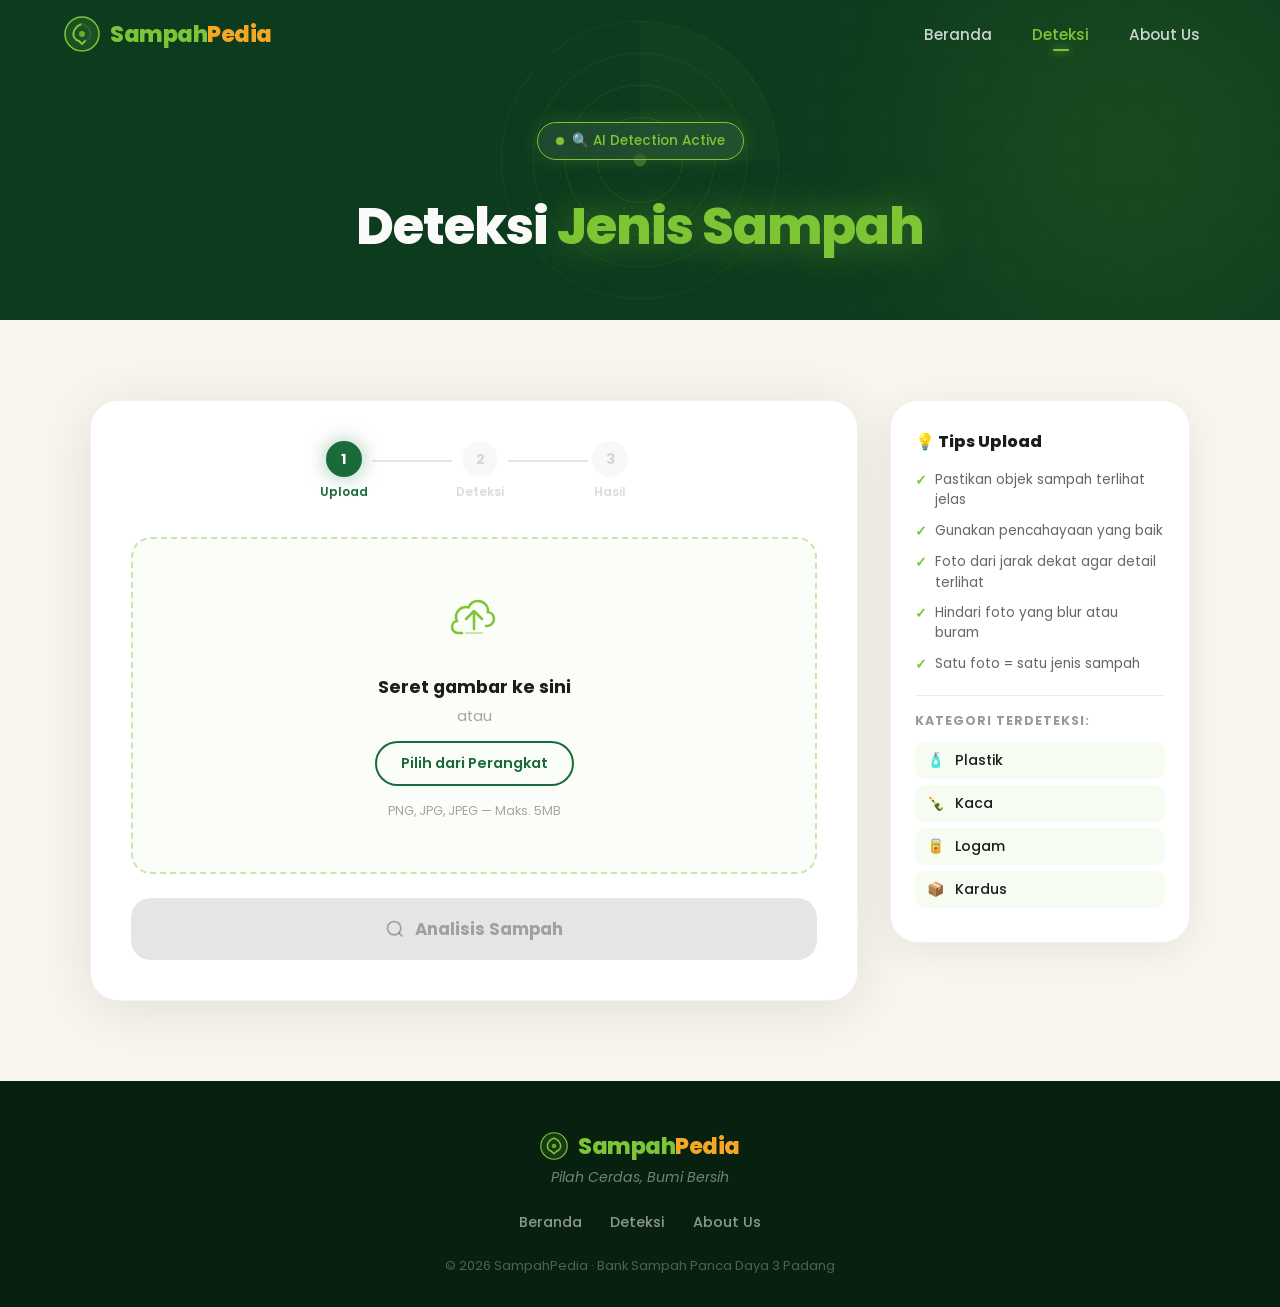
==== frontend/deteksi.html @ 286293ba "Initial commit: SampahPedia - Klasifikasi Sampah CNN MobileNetV2" ====
<!DOCTYPE html>
<html lang="id">
<head>
<meta charset="UTF-8">
<meta name="viewport" content="width=device-width, initial-scale=1.0">
<title>Deteksi Sampah — SampahPedia</title>
<meta name="description" content="Upload foto sampah dan deteksi jenisnya menggunakan AI CNN SampahPedia">
<link rel="preconnect" href="https://fonts.googleapis.com">
<link rel="preconnect" href="https://fonts.gstatic.com" crossorigin>
<link href="https://fonts.googleapis.com/css2?family=Poppins:wght@300;400;500;600;700;800&display=swap" rel="stylesheet">
<link rel="stylesheet" href="css/style.css">
<link rel="stylesheet" href="css/deteksi.css">
</head>
<body>

<!-- NAVBAR -->
<nav class="navbar" id="navbar">
  <div class="nav-container">
    <a href="index.html" class="nav-logo">
      <svg width="36" height="36" viewBox="0 0 36 36" fill="none">
        <circle cx="18" cy="18" r="17" fill="rgba(122,198,53,0.15)" stroke="#7CC635" stroke-width="1.5"/>
        <path d="M18 8C18 8 12 10 10 15C8 20 11 24 15 25" stroke="#7CC635" stroke-width="2" stroke-linecap="round"/>
        <path d="M18 8C18 8 24 10 26 15C28 20 25 24 21 25" stroke="#1A6B3A" stroke-width="2" stroke-linecap="round"/>
        <path d="M15 25L18 28L21 25" stroke="#7CC635" stroke-width="2" stroke-linecap="round" stroke-linejoin="round"/>
        <circle cx="18" cy="18" r="3" fill="#7CC635" opacity="0.8"/>
      </svg>
      <span class="logo-text"><span class="logo-sampah">Sampah</span><span class="logo-pedia">Pedia</span></span>
    </a>
    <button class="nav-toggle" id="navToggle" aria-label="Toggle menu">
      <span></span><span></span><span></span>
    </button>
    <ul class="nav-links" id="navLinks">
      <li><a href="index.html" class="nav-link">Beranda</a></li>
      <li><a href="deteksi.html" class="nav-link active">Deteksi</a></li>
      <li><a href="about.html" class="nav-link">About Us</a></li>
    </ul>
  </div>
</nav>

<!-- PAGE HERO -->
<section class="page-hero">
  <div class="page-hero-bg">
    <div class="orb orb-1"></div>
    <div class="dot-grid"></div>
    <!-- Radar SVG -->
    <div class="radar-wrap">
      <svg class="radar-svg" viewBox="0 0 300 300" fill="none" xmlns="http://www.w3.org/2000/svg">
        <circle cx="150" cy="150" r="130" stroke="rgba(122,198,53,0.12)" stroke-width="1"/>
        <circle cx="150" cy="150" r="100" stroke="rgba(122,198,53,0.15)" stroke-width="1"/>
        <circle cx="150" cy="150" r="70" stroke="rgba(122,198,53,0.18)" stroke-width="1"/>
        <circle cx="150" cy="150" r="40" stroke="rgba(122,198,53,0.2)" stroke-width="1"/>
        <line x1="150" y1="20" x2="150" y2="280" stroke="rgba(122,198,53,0.08)" stroke-width="1"/>
        <line x1="20" y1="150" x2="280" y2="150" stroke="rgba(122,198,53,0.08)" stroke-width="1"/>
        <path d="M150 150 L150 20 A130 130 0 0 1 280 150" fill="rgba(122,198,53,0.06)" class="radar-sweep"/>
        <circle cx="150" cy="150" r="6" fill="rgba(122,198,53,0.6)"/>
      </svg>
    </div>
  </div>
  <div class="page-hero-content">
    <div class="hero-badge">
      <span class="badge-dot"></span>
      🔍 AI Detection Active
    </div>
    <h1 class="page-title">Deteksi <span class="title-lime">Jenis Sampah</span></h1>
  </div>
</section>

<!-- MAIN DETECTION -->
<section class="detection-section">
  <div class="detection-container">

    <!-- MAIN CARD -->
    <div class="detection-card reveal" id="detectionCard">

      <!-- STEP INDICATOR -->
      <div class="steps-wrap">
        <div class="step active" id="step1">
          <div class="step-circle">1</div>
          <span class="step-label">Upload</span>
        </div>
        <div class="step-line" id="line12"></div>
        <div class="step" id="step2">
          <div class="step-circle">2</div>
          <span class="step-label">Deteksi</span>
        </div>
        <div class="step-line" id="line23"></div>
        <div class="step" id="step3">
          <div class="step-circle">3</div>
          <span class="step-label">Hasil</span>
        </div>
      </div>

      <!-- UPLOAD ZONE -->
      <div class="upload-zone" id="uploadZone">
        <div class="upload-icon-wrap">
          <svg class="upload-icon bounce-anim" width="60" height="60" viewBox="0 0 60 60" fill="none">
            <path d="M30 38V20M30 20L22 28M30 20L38 28" stroke="#7CC635" stroke-width="2.5" stroke-linecap="round" stroke-linejoin="round"/>
            <path d="M18 42H14C10.69 42 8 39.31 8 36C8 33.05 10.07 30.57 12.87 30.06C12.3 28.85 12 27.46 12 26C12 20.48 16.48 16 22 16C22.93 16 23.83 16.14 24.68 16.39C26.15 12.6 29.78 10 34 10C39.52 10 44 14.48 44 20C44 20.36 43.98 20.71 43.94 21.06C47.43 21.56 50 24.47 50 28C50 31.87 46.87 35 43 35H42" stroke="#7CC635" stroke-width="2.5" stroke-linecap="round"/>
            <path d="M22 42H38" stroke="rgba(122,198,53,0.4)" stroke-width="2" stroke-linecap="round"/>
          </svg>
        </div>
        <p class="upload-main">Seret gambar ke sini</p>
        <p class="upload-or">atau</p>
        <label for="fileInput" class="btn-upload-file">Pilih dari Perangkat</label>
        <input type="file" id="fileInput" accept="image/png,image/jpg,image/jpeg" hidden>
        <p class="upload-note">PNG, JPG, JPEG — Maks. 5MB</p>
      </div>

      <!-- PREVIEW ZONE (hidden by default) -->
      <div class="preview-zone" id="previewZone" style="display:none">
        <div class="preview-img-wrap">
          <img id="previewImg" src="" alt="Preview">
          <button class="btn-remove-img" id="removeImg" title="Ganti Gambar">✕ Ganti</button>
        </div>
        <p class="preview-name" id="previewName"></p>
      </div>

      <!-- DETECT BUTTON -->
      <button class="btn-detect" id="detectBtn" disabled>
        <svg width="20" height="20" viewBox="0 0 24 24" fill="none" stroke="currentColor" stroke-width="2">
          <circle cx="11" cy="11" r="8"/><path d="m21 21-4.35-4.35"/>
        </svg>
        Analisis Sampah
      </button>

      <!-- LOADING STATE -->
      <div class="loading-state" id="loadingState" style="display:none">
        <div class="sonar-wrap">
          <svg class="sonar-svg" viewBox="0 0 200 200" fill="none">
            <circle cx="100" cy="100" r="80" stroke="rgba(122,198,53,0.15)" stroke-width="1.5"/>
            <circle cx="100" cy="100" r="60" stroke="rgba(122,198,53,0.2)" stroke-width="1.5"/>
            <circle cx="100" cy="100" r="40" stroke="rgba(122,198,53,0.25)" stroke-width="1.5"/>
            <circle cx="100" cy="100" r="20" fill="rgba(122,198,53,0.3)"/>
            <circle cx="100" cy="100" r="80" stroke="rgba(122,198,53,0.5)" stroke-width="2" class="sonar-ping"/>
          </svg>
        </div>
        <p class="loading-text" id="loadingText">Memproses gambar...</p>
      </div>

      <!-- RESULT SECTION -->
      <div class="result-section" id="resultSection" style="display:none">
        <div class="result-card" id="resultCard">
          <div class="result-accent-bar" id="resultAccent"></div>
          <div class="result-top">
            <div class="result-icon" id="resultIcon"></div>
            <div class="result-meta">
              <span class="result-label-sm">Hasil Deteksi</span>
              <div class="result-category" id="resultCategory"></div>
              <div class="confidence-label">
                <span>Tingkat Keyakinan</span>
                <span class="confidence-val" id="confidenceVal">—</span>
              </div>
              <div class="confidence-bar-bg">
                <div class="confidence-bar-fill" id="confidenceFill"></div>
              </div>
            </div>
          </div>

          <div class="result-desc" id="resultDesc"></div>

          <div class="result-badges" id="resultBadges"></div>

          <!-- ALL PREDICTIONS BREAKDOWN -->
          <div class="predictions-breakdown" id="predictionsBreakdown"></div>

          <!-- HANDLING GUIDE -->
          <div class="guide-accordion" id="guideAccordion">
            <button class="guide-toggle" id="guideToggle">
              <span>♻️ Cara Pengelolaan Sampah Ini</span>
              <svg class="guide-arrow" width="20" height="20" viewBox="0 0 24 24" fill="none" stroke="currentColor" stroke-width="2"><path d="M6 9l6 6 6-6"/></svg>
            </button>
            <div class="guide-content" id="guideContent"></div>
          </div>

          <!-- REFERENCE IMAGES -->
          <div class="ref-images-section">
            <h4 class="ref-title">Gambar Referensi</h4>
            <div class="ref-images-grid" id="refImagesGrid"></div>
          </div>

          <!-- ACTION BUTTONS -->
          <div class="result-actions">
            <button class="btn-action-outline" id="resetBtn">
              🔄 Deteksi Ulang
            </button>
            <button class="btn-action-filled" id="copyBtn">
              📋 Salin Hasil
            </button>
          </div>
        </div>
      </div>
    </div>

    <!-- TIPS SIDEBAR -->
    <div class="tips-card reveal reveal-delay">
      <h3 class="tips-title">💡 Tips Upload</h3>
      <ul class="tips-list">
        <li>Pastikan objek sampah terlihat jelas</li>
        <li>Gunakan pencahayaan yang baik</li>
        <li>Foto dari jarak dekat agar detail terlihat</li>
        <li>Hindari foto yang blur atau buram</li>
        <li>Satu foto = satu jenis sampah</li>
      </ul>
      <div class="tips-divider"></div>
      <div class="tips-cats">
        <p class="tips-cats-title">Kategori Terdeteksi:</p>
        <div class="tips-cat-item"><span>🧴</span> Plastik</div>
        <div class="tips-cat-item"><span>🍾</span> Kaca</div>
        <div class="tips-cat-item"><span>🥫</span> Logam</div>
        <div class="tips-cat-item"><span>📦</span> Kardus</div>
      </div>
    </div>
  </div>
</section>

<!-- FOOTER -->
<footer class="footer">
  <div class="footer-container">
    <div class="footer-brand">
      <a href="index.html" class="nav-logo footer-logo">
        <svg width="28" height="28" viewBox="0 0 36 36" fill="none">
          <circle cx="18" cy="18" r="17" fill="rgba(122,198,53,0.15)" stroke="#7CC635" stroke-width="1.5"/>
          <path d="M18 8C18 8 12 10 10 15C8 20 11 24 15 25" stroke="#7CC635" stroke-width="2" stroke-linecap="round"/>
          <path d="M18 8C18 8 24 10 26 15C28 20 25 24 21 25" stroke="#7CC635" stroke-width="2" stroke-linecap="round"/>
          <path d="M15 25L18 28L21 25" stroke="#7CC635" stroke-width="2" stroke-linecap="round" stroke-linejoin="round"/>
          <circle cx="18" cy="18" r="3" fill="#7CC635" opacity="0.8"/>
        </svg>
        <span class="logo-text"><span class="logo-sampah">Sampah</span><span class="logo-pedia">Pedia</span></span>
      </a>
      <p class="footer-tagline">Pilah Cerdas, Bumi Bersih</p>
    </div>
    <nav class="footer-nav">
      <a href="index.html" class="footer-link">Beranda</a>
      <a href="deteksi.html" class="footer-link">Deteksi</a>
      <a href="about.html" class="footer-link">About Us</a>
    </nav>
    <p class="footer-copy">© 2026 SampahPedia · Bank Sampah Panca Daya 3 Padang</p>
  </div>
</footer>

<script src="js/app.js"></script>
<script src="js/deteksi.js"></script>
</body>
</html>
---- frontend/css/style.css ----
/* ===== SAMPAHPEDIA GLOBAL CSS ===== */
*,*::before,*::after{box-sizing:border-box;margin:0;padding:0}

:root{
  --green-deep:#0D3B1E;
  --green-primary:#1A6B3A;
  --green-lime:#7CC635;
  --amber:#F5A623;
  --cream:#F9F6F0;
  --text-light:#FAFAFA;
  --text-dark:#1C1C1C;
  --glass-bg:rgba(255,255,255,0.08);
  --glass-border:rgba(255,255,255,0.15);
  --radius-lg:20px;
  --radius-xl:28px;
  --shadow-glow:0 0 40px rgba(122,198,53,0.25);
}

html{scroll-behavior:smooth;font-size:16px}

body{
  font-family:'Poppins',sans-serif;
  background:var(--green-deep);
  color:var(--text-light);
  overflow-x:hidden;
}

/* SCROLLBAR */
::-webkit-scrollbar{width:6px}
::-webkit-scrollbar-track{background:var(--green-deep)}
::-webkit-scrollbar-thumb{background:var(--green-lime);border-radius:3px}
::-webkit-scrollbar-thumb:hover{background:#9bdf50}

/* ===== NAVBAR ===== */
.navbar{
  position:fixed;top:0;left:0;right:0;z-index:1000;
  padding:16px 0;
  transition:all .35s ease;
}
.navbar.scrolled{
  background:rgba(13,59,30,0.85);
  backdrop-filter:blur(20px);
  -webkit-backdrop-filter:blur(20px);
  border-bottom:1px solid rgba(122,198,53,0.15);
  padding:10px 0;
  box-shadow:0 4px 30px rgba(0,0,0,0.3);
}
.nav-container{
  max-width:1200px;margin:0 auto;
  padding:0 24px;
  display:flex;align-items:center;justify-content:space-between;
}
.nav-logo{
  display:flex;align-items:center;gap:10px;
  text-decoration:none;
}
.logo-text{font-family:'Poppins',sans-serif;font-size:1.4rem;font-weight:800;letter-spacing:-0.5px}
.logo-sampah{color:#7CC635}
.logo-pedia{color:var(--amber)}
.nav-links{
  display:flex;align-items:center;gap:8px;
  list-style:none;
}
.nav-link{
  text-decoration:none;color:rgba(250,250,250,0.8);
  font-family:'Poppins',sans-serif;font-weight:500;font-size:.95rem;
  padding:8px 16px;border-radius:100px;
  transition:all .25s ease;position:relative;
}
.nav-link:hover,.nav-link.active{color:var(--green-lime)}
.nav-link.active::after{
  content:'';position:absolute;bottom:2px;left:50%;transform:translateX(-50%);
  width:16px;height:2px;background:var(--green-lime);border-radius:2px;
  box-shadow:0 0 8px var(--green-lime);
}
.nav-toggle{
  display:none;background:none;border:none;cursor:pointer;
  flex-direction:column;gap:5px;padding:4px;
}
.nav-toggle span{
  display:block;width:24px;height:2px;
  background:var(--text-light);border-radius:2px;
  transition:all .3s ease;
}

/* ===== HERO ===== */
.hero{
  min-height:100vh;
  background:var(--green-deep);
  position:relative;overflow:hidden;
  display:flex;align-items:center;
  padding-top:80px;
}
.hero-bg{position:absolute;inset:0;pointer-events:none}
.orb{position:absolute;border-radius:50%;filter:blur(80px);opacity:.4}
.orb-1{width:500px;height:500px;background:radial-gradient(circle,rgba(122,198,53,.35),transparent);top:-100px;right:-100px}
.orb-2{width:400px;height:400px;background:radial-gradient(circle,rgba(26,107,58,.5),transparent);bottom:-80px;left:-80px}
.blob-bg{position:absolute;top:50%;left:50%;transform:translate(-50%,-50%);width:700px;opacity:.6}
.blob-animate{animation:blobMorph 12s ease-in-out infinite}
@keyframes blobMorph{
  0%,100%{d:path("M120,-157.6C152.7,-141.5,174.3,-102.6,179.8,-63C185.3,-23.4,174.8,17,158.2,52.5C141.6,88,119,118.5,89.4,140.2C59.7,161.9,23,174.8,-14.6,171.7C-52.2,168.5,-90.7,149.4,-119.8,122.1C-148.9,94.8,-168.7,59.4,-175.9,20.5C-183.1,-18.3,-177.7,-60.6,-157.2,-93.3C-136.7,-126,-101.2,-149.2,-65.5,-162.2C-29.8,-175.1,5.9,-177.9,40.6,-170.6C75.3,-163.3,87.3,-173.7,120,-157.6Z")}
  50%{d:path("M140,-176.5C176.3,-151.4,193.1,-103.4,195.5,-58.4C197.9,-13.4,185.9,28.6,166.4,65.5C146.9,102.4,120,134.2,87.2,156.3C54.4,178.4,15.8,190.8,-23.8,190.1C-63.4,189.4,-104,175.6,-136.9,151.4C-169.8,127.2,-195,92.7,-205.2,54.3C-215.4,15.9,-210.6,-26.4,-193.2,-62.3C-175.8,-98.2,-145.8,-127.8,-111.4,-150.9C-77,-174,-38.5,-190.6,5.2,-197.3C48.9,-204,103.7,-201.6,140,-176.5Z")}
}
.dot-grid{
  position:absolute;inset:0;
  background-image:radial-gradient(rgba(122,198,53,.15) 1px,transparent 1px);
  background-size:32px 32px;
  mask-image:radial-gradient(ellipse at center,black 30%,transparent 80%);
}
.hero-container{
  max-width:1200px;margin:0 auto;padding:60px 24px;
  display:grid;grid-template-columns:1fr 1fr;gap:60px;align-items:center;
  position:relative;z-index:1;
}
.hero-badge{
  display:inline-flex;align-items:center;gap:8px;
  background:var(--glass-bg);
  border:1px solid var(--green-lime);
  backdrop-filter:blur(12px);
  padding:8px 18px;border-radius:100px;
  font-size:.85rem;font-weight:500;color:var(--green-lime);
  margin-bottom:28px;
  box-shadow:0 0 20px rgba(122,198,53,.2);
}
.badge-dot{width:8px;height:8px;background:var(--green-lime);border-radius:50%;animation:pulse 2s infinite}
@keyframes pulse{0%,100%{opacity:1;transform:scale(1)}50%{opacity:.5;transform:scale(.8)}}
.hero-title{
  font-family:'Poppins',sans-serif;
  font-size:clamp(2.2rem,4.5vw,3.8rem);
  font-weight:800;line-height:1.1;
  display:flex;flex-direction:column;gap:4px;
  margin-bottom:24px;letter-spacing:-1px;
}
.title-white{color:var(--text-light)}
.title-lime{
  color:var(--green-lime);
  text-shadow:0 0 40px rgba(122,198,53,.5);
}
.hero-sub{
  color:rgba(250,250,250,.75);
  font-size:1.05rem;line-height:1.7;
  max-width:480px;margin-bottom:36px;
}
.hero-btns{display:flex;gap:14px;flex-wrap:wrap;margin-bottom:48px}
.btn-primary{
  display:inline-flex;align-items:center;gap:8px;
  background:var(--amber);color:#1C1C1C;
  font-family:'Poppins',sans-serif;font-weight:700;font-size:1rem;
  padding:14px 28px;border-radius:100px;
  text-decoration:none;
  transition:all .3s ease;
  box-shadow:0 4px 20px rgba(245,166,35,.4);
}
.btn-primary:hover{transform:scale(1.05);box-shadow:0 8px 30px rgba(245,166,35,.6)}
.btn-secondary{
  display:inline-flex;align-items:center;gap:8px;
  background:var(--glass-bg);color:var(--text-light);
  font-family:'Poppins',sans-serif;font-weight:600;font-size:1rem;
  padding:14px 28px;border-radius:100px;
  text-decoration:none;border:1px solid var(--glass-border);
  backdrop-filter:blur(10px);
  transition:all .3s ease;
}
.btn-secondary:hover{background:rgba(255,255,255,.12);border-color:var(--green-lime);color:var(--green-lime)}
.hero-stats{
  display:flex;align-items:center;gap:20px;
  padding:20px 24px;
  background:var(--glass-bg);
  border:1px solid var(--glass-border);
  border-radius:var(--radius-lg);
  backdrop-filter:blur(12px);
  width:fit-content;
}
.stat-item{display:flex;flex-direction:column;gap:4px}
.stat-num{
  font-family:'Poppins',monospace;
  font-size:1.4rem;font-weight:700;
  color:var(--green-lime);
}
.stat-label{font-size:.78rem;color:rgba(250,250,250,.6);font-weight:500}
.stat-divider{width:1px;height:40px;background:rgba(255,255,255,.15)}

/* HERO RIGHT */
.hero-right{display:flex;justify-content:center;align-items:center}
.hero-orb-wrap{position:relative;width:380px;height:380px}
.hero-glow{
  position:absolute;inset:-30px;
  background:radial-gradient(circle,rgba(122,198,53,.25),transparent 70%);
  border-radius:50%;animation:glowPulse 4s ease-in-out infinite;
}
@keyframes glowPulse{0%,100%{transform:scale(1);opacity:.7}50%{transform:scale(1.1);opacity:1}}
.hero-circle-card{
  position:absolute;inset:30px;
  background:var(--glass-bg);
  border:1px solid var(--glass-border);
  border-radius:50%;
  backdrop-filter:blur(20px);
  display:flex;flex-direction:column;align-items:center;justify-content:center;gap:16px;
}
.bins-visual{display:flex;gap:10px;align-items:flex-end}
.bin{display:flex;flex-direction:column;align-items:center;gap:4px}
.bin-icon{font-size:1.6rem}
.bin-body{width:32px;height:44px;border-radius:4px 4px 6px 6px;box-shadow:0 4px 12px rgba(0,0,0,.3)}
.bins-label{font-size:.72rem;color:rgba(250,250,250,.6);font-weight:500;text-align:center;padding:0 20px}

/* Orbit cards */
.orbit-wrap{position:absolute;inset:0;pointer-events:none}
.orbit-card{
  position:absolute;
  display:flex;flex-direction:column;align-items:center;gap:4px;
  background:rgba(13,59,30,.9);
  border:1px solid rgba(122,198,53,.4);
  border-radius:14px;
  padding:10px 14px;
  backdrop-filter:blur(12px);
  font-size:1.3rem;
  pointer-events:all;
}
.orbit-card small{font-size:.7rem;color:var(--green-lime);font-weight:600;white-space:nowrap}
.orbit-1{top:0;left:50%;transform:translateX(-50%);animation:floatUD 3s ease-in-out infinite}
.orbit-2{right:0;top:50%;transform:translateY(-50%);animation:floatUD 3s ease-in-out infinite .7s}
.orbit-3{bottom:0;left:50%;transform:translateX(-50%);animation:floatUD 3s ease-in-out infinite 1.4s}
.orbit-4{left:0;top:50%;transform:translateY(-50%);animation:floatUD 3s ease-in-out infinite 2.1s}
@keyframes floatUD{0%,100%{margin-top:0}50%{margin-top:-10px}}

/* ===== FEATURES ===== */
.features{
  background:var(--cream);
  padding:100px 0;
}
.section-container{max-width:1200px;margin:0 auto;padding:0 24px}
.section-header{text-align:center;margin-bottom:60px}
.section-tag{
  display:inline-block;
  font-size:.8rem;font-weight:700;letter-spacing:2px;text-transform:uppercase;
  color:var(--green-primary);
  background:rgba(26,107,58,.1);
  padding:6px 16px;border-radius:100px;margin-bottom:16px;
}
.section-tag.lime{color:var(--green-lime);background:rgba(122,198,53,.15)}
.section-title{
  font-family:'Poppins',sans-serif;
  font-size:clamp(1.8rem,3.5vw,2.8rem);
  font-weight:800;line-height:1.15;
  letter-spacing:-0.5px;margin-bottom:14px;
}
.section-title.dark{color:var(--text-dark)}
.section-title.light{color:var(--text-light)}
.section-sub.dark{color:rgba(28,28,28,.65)}
.section-sub.light{color:rgba(250,250,250,.65)}
.section-sub{font-size:1rem;line-height:1.6}

.features-grid{
  display:grid;grid-template-columns:repeat(4,1fr);gap:24px;
}
.feature-card{
  background:#fff;
  border:1px solid rgba(0,0,0,.06);
  border-radius:var(--radius-xl);
  padding:32px 24px;
  transition:all .35s ease;
  position:relative;overflow:hidden;
  text-align:center;
}
.feature-card::before{
  content:'';position:absolute;inset:0;
  border-radius:inherit;
  background:linear-gradient(135deg,rgba(122,198,53,.05),transparent);
  opacity:0;transition:opacity .35s;
}
.feature-card:hover{
  transform:translateY(-8px);
  box-shadow:0 12px 40px rgba(122,198,53,.2),0 0 0 1px rgba(122,198,53,.25);
}
.feature-card:hover::before{opacity:1}
.feature-icon-wrap{
  width:56px;height:56px;border-radius:16px;
  display:flex;align-items:center;justify-content:center;
  border:1px solid;margin:0 auto 20px;
}
.feature-icon{font-size:1.6rem}
.feature-title{
  font-family:'Poppins',sans-serif;
  font-size:1.05rem;font-weight:700;
  color:var(--text-dark);margin-bottom:10px;
}
.feature-desc{font-size:.9rem;color:rgba(28,28,28,.65);line-height:1.6}

/* ===== CATEGORIES ===== */
.categories{background:var(--green-deep);padding:100px 0}
.categories-grid{
  display:grid;grid-template-columns:repeat(4,1fr);gap:20px;
}
.cat-card{
  background:var(--glass-bg);
  border:1px solid var(--glass-border);
  border-radius:var(--radius-xl);
  padding:32px 24px;
  backdrop-filter:blur(16px);
  position:relative;overflow:hidden;
  transition:all .35s ease;
  text-align:center;
}
.cat-card:hover{
  transform:translateY(-6px);
  border-color:var(--accent);
  box-shadow:0 12px 40px rgba(0,0,0,.3),0 0 0 1px var(--accent);
}
.cat-icon{font-size:2.8rem;margin-bottom:16px}
.cat-name{
  font-family:'Poppins',sans-serif;
  font-size:1rem;font-weight:800;
  color:var(--green-lime);letter-spacing:1px;
  margin-bottom:6px;
}
.cat-idn{font-size:.85rem;color:rgba(250,250,250,.5);margin-bottom:14px;font-weight:500}
.cat-desc{font-size:.88rem;color:rgba(250,250,250,.7);line-height:1.6;margin-bottom:20px}
.cat-line{height:3px;border-radius:2px;width:40px;margin:0 auto}

/* ===== CTA BANNER ===== */
.cta-banner{
  background:var(--green-lime);
  padding:80px 24px;text-align:center;
  position:relative;overflow:hidden;
}
.cta-orb{
  position:absolute;top:50%;left:50%;transform:translate(-50%,-50%);
  width:600px;height:300px;
  background:radial-gradient(circle,rgba(255,255,255,.15),transparent);
  border-radius:50%;
}
.cta-content{position:relative;z-index:1}
.cta-title{
  font-family:'Poppins',sans-serif;
  font-size:clamp(1.6rem,3.5vw,2.6rem);
  font-weight:800;color:var(--green-deep);
  margin-bottom:16px;letter-spacing:-0.5px;
}
.cta-sub{font-size:1rem;color:rgba(13,59,30,.75);max-width:480px;margin:0 auto 32px;line-height:1.6}
.btn-cta{
  display:inline-flex;align-items:center;
  background:var(--green-deep);color:var(--text-light);
  font-family:'Poppins',sans-serif;font-weight:700;font-size:1rem;
  padding:16px 36px;border-radius:100px;
  text-decoration:none;
  transition:all .3s ease;
  box-shadow:0 4px 20px rgba(13,59,30,.4);
}
.btn-cta:hover{transform:translateY(-3px);box-shadow:0 8px 30px rgba(13,59,30,.5)}

/* ===== FOOTER ===== */
.footer{background:#07200F;padding:48px 0 32px}
.footer-container{
  max-width:1200px;margin:0 auto;padding:0 24px;
  display:flex;flex-direction:column;align-items:center;gap:24px;text-align:center;
}
.footer-logo{margin-bottom:4px}
.footer-tagline{font-size:.88rem;color:rgba(250,250,250,.45);font-style:italic}
.footer-nav{display:flex;gap:28px;flex-wrap:wrap;justify-content:center}
.footer-link{
  text-decoration:none;color:rgba(250,250,250,.55);
  font-size:.9rem;font-weight:500;
  transition:color .25s;
}
.footer-link:hover{color:var(--green-lime)}
.footer-copy{font-size:.8rem;color:rgba(250,250,250,.3)}

/* ===== REVEAL ANIMATIONS ===== */
.reveal{opacity:0;transform:translateY(30px);transition:opacity .7s ease,transform .7s ease}
.reveal.visible{opacity:1;transform:translateY(0)}
.reveal-delay{transition-delay:.2s}

/* ===== RESPONSIVE ===== */
@media(max-width:1024px){
  .features-grid{grid-template-columns:repeat(2,1fr)}
  .categories-grid{grid-template-columns:repeat(2,1fr)}
}
@media(max-width:768px){
  .hero-container{grid-template-columns:1fr;gap:40px;text-align:center}
  .hero-right{display:none}
  .hero-btns{justify-content:center}
  .hero-stats{margin:0 auto}
  .features-grid{grid-template-columns:1fr}
  .categories-grid{grid-template-columns:1fr}
  .nav-links{
    display:none;flex-direction:column;
    position:fixed;top:70px;left:0;right:0;
    background:rgba(13,59,30,.97);
    backdrop-filter:blur(20px);
    padding:20px;gap:4px;
    border-bottom:1px solid rgba(122,198,53,.2);
  }
  .nav-links.open{display:flex}
  .nav-toggle{display:flex}
}
---- frontend/css/deteksi.css ----
/* ===== DETEKSI PAGE CSS ===== */

/* PAGE HERO */
.page-hero{
  min-height:320px;
  background:var(--green-deep);
  position:relative;overflow:hidden;
  display:flex;align-items:center;justify-content:center;
  padding-top:80px;text-align:center;
}
.page-hero-bg{position:absolute;inset:0;pointer-events:none}
.radar-wrap{
  position:absolute;top:50%;left:50%;transform:translate(-50%,-50%);
  width:320px;height:320px;opacity:.6;
}
.radar-svg{width:100%;height:100%}
.radar-sweep{
  transform-origin:150px 150px;
  animation:radarSpin 4s linear infinite;
}
@keyframes radarSpin{from{transform:rotate(0deg)}to{transform:rotate(360deg)}}

.sonar-ping{
  transform-origin:100px 100px;
  animation:sonarPing 2s ease-out infinite;
}
@keyframes sonarPing{
  0%{transform:scale(.5);opacity:1}
  100%{transform:scale(1.5);opacity:0}
}

.page-hero-content{position:relative;z-index:1;padding:20px}
.page-title{
  font-family:'Poppins',sans-serif;
  font-size:clamp(2rem,5vw,3.2rem);
  font-weight:800;color:var(--text-light);
  letter-spacing:-1px;margin-bottom:14px;
}
.page-subtitle{color:rgba(250,250,250,.65);font-size:1.05rem}

/* DETECTION SECTION */
.detection-section{
  background:var(--cream);
  padding:80px 24px;
  min-height:60vh;
}
.detection-container{
  max-width:1100px;margin:0 auto;
  display:grid;grid-template-columns:1fr 300px;gap:32px;
  align-items:start;
}

/* DETECTION CARD */
.detection-card{
  background:#fff;
  border-radius:var(--radius-xl);
  padding:40px;
  box-shadow:0 8px 60px rgba(0,0,0,.1);
  border:1px solid rgba(0,0,0,.05);
}

/* STEPS */
.steps-wrap{
  display:flex;align-items:center;justify-content:center;
  gap:0;margin-bottom:36px;
}
.step{
  display:flex;flex-direction:column;align-items:center;gap:6px;
  opacity:.35;transition:opacity .4s;
}
.step.active{opacity:1}
.step-circle{
  width:36px;height:36px;border-radius:50%;
  display:flex;align-items:center;justify-content:center;
  background:rgba(0,0,0,.08);
  font-family:'Poppins',sans-serif;font-weight:700;font-size:.9rem;
  color:rgba(0,0,0,.4);
  transition:all .4s;
}
.step.active .step-circle{
  background:var(--green-primary);color:#fff;
  box-shadow:0 0 20px rgba(26,107,58,.4);
}
.step.done .step-circle{background:var(--green-lime);color:#fff}
.step.active{opacity:1}
.step.done{opacity:1}
.step-label{font-size:.75rem;font-weight:600;color:rgba(0,0,0,.4)}
.step.active .step-label{color:var(--green-primary)}
.step.done .step-label{color:var(--green-lime)}
.step-line{
  height:2px;flex:1;max-width:80px;
  background:rgba(0,0,0,.1);
  margin:0 4px;margin-bottom:20px;
  transition:background .4s;
}
.step-line.done{background:var(--green-lime)}

/* UPLOAD ZONE */
.upload-zone{
  border:2px dashed rgba(122,198,53,.4);
  border-radius:var(--radius-lg);
  padding:52px 32px;
  text-align:center;
  background:rgba(122,198,53,.03);
  transition:all .3s;
  cursor:pointer;
}
.upload-zone.drag-over{
  border-color:var(--green-lime);
  background:rgba(122,198,53,.08);
  box-shadow:0 0 30px rgba(122,198,53,.2);
}
.upload-icon-wrap{margin-bottom:16px}
.bounce-anim{animation:bounceUp 2.5s ease-in-out infinite}
@keyframes bounceUp{
  0%,100%{transform:translateY(0)}
  50%{transform:translateY(-10px)}
}
.upload-main{font-family:'Poppins',sans-serif;font-size:1.1rem;font-weight:700;color:var(--text-dark);margin-bottom:6px}
.upload-or{color:rgba(0,0,0,.35);font-size:.9rem;margin-bottom:14px}
.btn-upload-file{
  display:inline-block;
  border:2px solid var(--green-primary);
  color:var(--green-primary);
  font-family:'Poppins',sans-serif;font-weight:600;font-size:.9rem;
  padding:10px 24px;border-radius:100px;
  cursor:pointer;
  transition:all .3s;
  margin-bottom:16px;
}
.btn-upload-file:hover{background:var(--green-primary);color:#fff}
.upload-note{font-size:.78rem;color:rgba(0,0,0,.35)}

/* PREVIEW */
.preview-zone{text-align:center;margin-bottom:8px}
.preview-img-wrap{
  position:relative;display:inline-block;
  border-radius:var(--radius-lg);overflow:hidden;
  box-shadow:0 8px 30px rgba(0,0,0,.12);
  max-width:360px;width:100%;
}
.preview-img-wrap img{
  width:100%;height:260px;object-fit:cover;display:block;
}
.btn-remove-img{
  position:absolute;top:10px;right:10px;
  background:rgba(0,0,0,.6);color:#fff;
  border:none;cursor:pointer;
  padding:6px 12px;border-radius:100px;
  font-size:.78rem;font-weight:600;
  backdrop-filter:blur(8px);
  transition:background .2s;
}
.btn-remove-img:hover{background:rgba(220,50,50,.8)}
.preview-name{
  font-size:.82rem;color:rgba(0,0,0,.45);
  margin-top:10px;font-weight:500;
}

/* DETECT BTN */
.btn-detect{
  display:flex;align-items:center;justify-content:center;gap:10px;
  width:100%;
  background:var(--green-primary);color:#fff;
  font-family:'Poppins',sans-serif;font-weight:700;font-size:1.05rem;
  padding:18px 32px;border-radius:var(--radius-lg);
  border:none;cursor:pointer;
  margin-top:24px;
  transition:all .35s ease;
  box-shadow:0 4px 20px rgba(26,107,58,.3);
}
.btn-detect:hover:not(:disabled){
  background:var(--green-lime);color:var(--green-deep);
  box-shadow:0 8px 30px rgba(122,198,53,.45);
  transform:translateY(-2px);
}
.btn-detect:disabled{
  background:rgba(0,0,0,.1);color:rgba(0,0,0,.3);
  cursor:not-allowed;box-shadow:none;
}

/* LOADING */
.loading-state{
  text-align:center;padding:40px 0;
}
.sonar-wrap{width:140px;height:140px;margin:0 auto 20px}
.sonar-svg{width:100%;height:100%}
.loading-text{
  font-family:'Poppins',sans-serif;font-weight:700;font-size:1rem;
  color:var(--green-primary);
  animation:textFade 1.5s ease-in-out infinite;
}
@keyframes textFade{0%,100%{opacity:1}50%{opacity:.4}}

/* RESULT */
.result-section{
  margin-top:28px;
  animation:slideUp .5s ease forwards;
}
@keyframes slideUp{from{opacity:0;transform:translateY(20px)}to{opacity:1;transform:translateY(0)}}
.result-card{
  border-radius:var(--radius-xl);
  border:1px solid rgba(0,0,0,.07);
  overflow:hidden;
  position:relative;
}
.result-accent-bar{height:5px;width:100%}
.result-top{
  display:flex;align-items:flex-start;gap:20px;
  padding:28px 28px 20px;
}
.result-icon{font-size:4rem;line-height:1}
.result-meta{flex:1}
.result-label-sm{
  font-size:.75rem;font-weight:700;letter-spacing:1.5px;
  text-transform:uppercase;color:rgba(0,0,0,.4);
  display:block;margin-bottom:4px;
}
.result-category{
  font-family:'Poppins',sans-serif;font-size:2rem;font-weight:800;
  letter-spacing:-0.5px;margin-bottom:14px;
}
.confidence-label{
  display:flex;justify-content:space-between;
  font-size:.82rem;font-weight:600;color:rgba(0,0,0,.55);
  margin-bottom:8px;
}
.confidence-val{font-family:'Poppins',monospace;font-size:.9rem}
.confidence-bar-bg{
  height:8px;background:rgba(0,0,0,.07);
  border-radius:100px;overflow:hidden;
}
.confidence-bar-fill{
  height:100%;border-radius:100px;
  width:0;transition:width 1.2s cubic-bezier(.4,0,.2,1);
}
.result-desc{
  padding:0 28px 20px;
  font-size:.95rem;color:rgba(0,0,0,.65);line-height:1.7;
}
.result-badges{
  display:flex;flex-wrap:wrap;gap:10px;
  padding:0 28px 20px;
}
.result-badge{
  display:inline-flex;align-items:center;gap:6px;
  background:rgba(26,107,58,.08);
  border:1px solid rgba(26,107,58,.2);
  color:var(--green-primary);
  font-size:.8rem;font-weight:600;
  padding:6px 14px;border-radius:100px;
}

/* GUIDE ACCORDION */
.guide-accordion{
  margin:0 28px 20px;
  border:1px solid rgba(0,0,0,.08);
  border-radius:14px;overflow:hidden;
}
.guide-toggle{
  width:100%;display:flex;align-items:center;justify-content:space-between;
  padding:16px 20px;background:rgba(122,198,53,.06);
  border:none;cursor:pointer;
  font-family:'Poppins',sans-serif;font-size:.95rem;font-weight:600;
  color:var(--green-primary);
  transition:background .2s;
}
.guide-toggle:hover{background:rgba(122,198,53,.12)}
.guide-arrow{transition:transform .3s;flex-shrink:0}
.guide-arrow.open{transform:rotate(180deg)}
.guide-content{
  padding:0 20px;max-height:0;overflow:hidden;
  transition:max-height .4s ease,padding .4s;
}
.guide-content.open{max-height:400px;padding:16px 20px}
.guide-steps{list-style:none;display:flex;flex-direction:column;gap:10px}
.guide-step{
  display:flex;align-items:flex-start;gap:12px;
  font-size:.9rem;color:rgba(0,0,0,.7);line-height:1.5;
}
.guide-step-num{
  min-width:26px;height:26px;border-radius:50%;
  background:var(--green-lime);color:var(--green-deep);
  display:flex;align-items:center;justify-content:center;
  font-weight:700;font-size:.78rem;flex-shrink:0;
}

/* REFERENCE IMAGES */
.ref-images-section{padding:0 28px 20px}
.ref-title{
  font-family:'Poppins',sans-serif;font-size:.95rem;font-weight:700;
  color:var(--text-dark);margin-bottom:14px;
}
.ref-images-grid{
  display:grid;grid-template-columns:repeat(3,1fr);gap:12px;
}
.ref-img-card{
  border-radius:12px;overflow:hidden;
  box-shadow:0 4px 16px rgba(0,0,0,.1);
  aspect-ratio:1;
  transition:transform .3s;
}
.ref-img-card:hover{transform:scale(1.04)}
.ref-img-card img{width:100%;height:100%;object-fit:cover;display:block}
.ref-img-placeholder{
  width:100%;height:100%;
  background:linear-gradient(135deg,rgba(122,198,53,.15),rgba(26,107,58,.1));
  display:flex;flex-direction:column;align-items:center;justify-content:center;
  gap:8px;color:rgba(0,0,0,.3);font-size:.75rem;font-weight:500;
  aspect-ratio:1;
}
.ref-img-placeholder span{font-size:2rem}

/* RESULT ACTIONS */
.result-actions{
  display:flex;gap:12px;
  padding:0 28px 28px;
}
.btn-action-outline,.btn-action-filled{
  flex:1;padding:13px;border-radius:var(--radius-lg);
  font-family:'Poppins',sans-serif;font-weight:600;font-size:.9rem;
  cursor:pointer;transition:all .3s;
}
.btn-action-outline{
  background:transparent;
  border:2px solid rgba(0,0,0,.12);color:rgba(0,0,0,.6);
}
.btn-action-outline:hover{border-color:var(--green-primary);color:var(--green-primary)}
.btn-action-filled{
  background:var(--green-primary);color:#fff;border:none;
}
.btn-action-filled:hover{background:var(--green-lime);color:var(--green-deep)}

/* TIPS CARD */
.tips-card{
  background:#fff;
  border-radius:var(--radius-xl);
  padding:28px 24px;
  box-shadow:0 8px 40px rgba(0,0,0,.08);
  border:1px solid rgba(0,0,0,.05);
  position:sticky;top:100px;
}
.tips-title{
  font-family:'Poppins',sans-serif;font-size:1rem;font-weight:800;
  color:var(--text-dark);margin-bottom:16px;
}
.tips-list{
  list-style:none;display:flex;flex-direction:column;gap:10px;
  margin-bottom:20px;
}
.tips-list li{
  display:flex;align-items:flex-start;gap:8px;
  font-size:.85rem;color:rgba(0,0,0,.6);line-height:1.5;
}
.tips-list li::before{
  content:'✓';color:var(--green-lime);font-weight:700;flex-shrink:0;margin-top:1px;
}
.tips-divider{height:1px;background:rgba(0,0,0,.07);margin-bottom:16px}
.tips-cats-title{font-size:.78rem;font-weight:700;color:rgba(0,0,0,.4);letter-spacing:1px;text-transform:uppercase;margin-bottom:12px}
.tips-cat-item{
  display:flex;align-items:center;gap:10px;
  font-size:.88rem;font-weight:500;color:var(--text-dark);
  padding:8px 12px;border-radius:10px;
  background:rgba(122,198,53,.06);margin-bottom:6px;
}

/* PREDICTIONS BREAKDOWN */
.predictions-breakdown{
  padding:0 28px 20px;
}
.pred-breakdown-title{
  font-family:'Poppins',sans-serif;font-size:.78rem;font-weight:700;
  letter-spacing:1.5px;text-transform:uppercase;
  color:rgba(0,0,0,.35);margin-bottom:14px;
}
.pred-row{
  display:flex;align-items:center;gap:10px;margin-bottom:10px;
}
.pred-icon{font-size:1.2rem;width:28px;text-align:center;flex-shrink:0}
.pred-name{
  width:60px;font-family:'Poppins',sans-serif;font-size:.85rem;
  font-weight:600;color:rgba(0,0,0,.5);flex-shrink:0;
}
.pred-bar-bg{
  flex:1;height:8px;background:rgba(0,0,0,.07);
  border-radius:100px;overflow:hidden;
}
.pred-bar-fill{
  height:100%;border-radius:100px;
  transition:width 1s cubic-bezier(.4,0,.2,1);
}
.pred-pct{
  min-width:48px;text-align:right;
  font-family:'Poppins',monospace;font-size:.82rem;font-weight:700;
  color:rgba(0,0,0,.4);
}

/* RESPONSIVE */
@media(max-width:900px){
  .detection-container{grid-template-columns:1fr}
  .tips-card{position:static}
}
@media(max-width:600px){
  .detection-card{padding:24px 18px}
  .result-top{flex-direction:column}
  .ref-images-grid{grid-template-columns:repeat(3,1fr)}
  .result-actions{flex-direction:column}
}
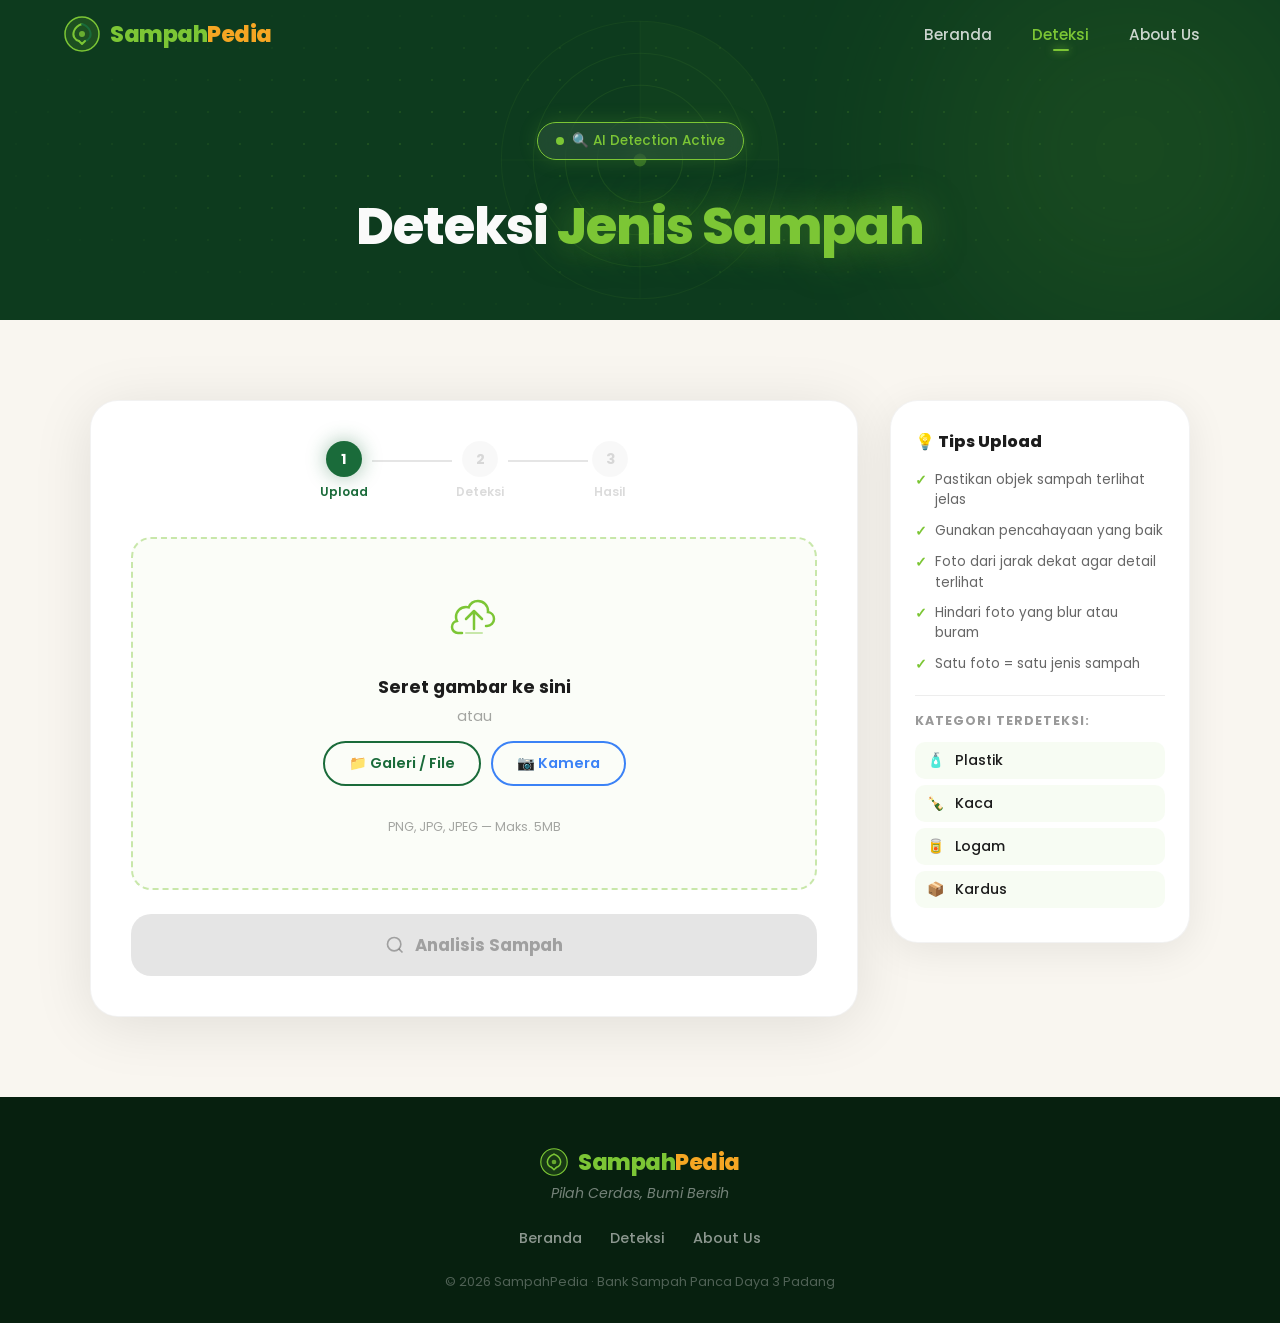
==== commit 765887a8: "Add separate Camera and Gallery buttons for Android/iOS" ====
--- a/frontend/deteksi.html
+++ b/frontend/deteksi.html
@@ -101,8 +101,12 @@
         </div>
         <p class="upload-main">Seret gambar ke sini</p>
         <p class="upload-or">atau</p>
-        <label for="fileInput" class="btn-upload-file">Pilih dari Perangkat</label>
-        <input type="file" id="fileInput" accept="image/png,image/jpg,image/jpeg" hidden>
+        <div class="upload-btns-row">
+          <label for="fileInput" class="btn-upload-file">📁 Galeri / File</label>
+          <label for="cameraInput" class="btn-upload-file btn-camera">📷 Kamera</label>
+        </div>
+        <input type="file" id="fileInput" accept="image/*" hidden>
+        <input type="file" id="cameraInput" accept="image/*" capture="environment" hidden>
         <p class="upload-note">PNG, JPG, JPEG — Maks. 5MB</p>
       </div>
 
--- a/frontend/css/style.css
+++ b/frontend/css/style.css
@@ -328,6 +328,7 @@
   width:600px;height:300px;
   background:radial-gradient(circle,rgba(255,255,255,.15),transparent);
   border-radius:50%;
+  pointer-events:none;
 }
 .cta-content{position:relative;z-index:1}
 .cta-title{
--- a/frontend/css/deteksi.css
+++ b/frontend/css/deteksi.css
@@ -129,6 +129,12 @@
   margin-bottom:16px;
 }
 .btn-upload-file:hover{background:var(--green-primary);color:#fff}
+.btn-camera{border-color:#3B82F6;color:#3B82F6}
+.btn-camera:hover{background:#3B82F6;color:#fff}
+.upload-btns-row{
+  display:flex;gap:10px;justify-content:center;flex-wrap:wrap;
+  margin-bottom:16px;
+}
 .upload-note{font-size:.78rem;color:rgba(0,0,0,.35)}
 
 /* PREVIEW */
